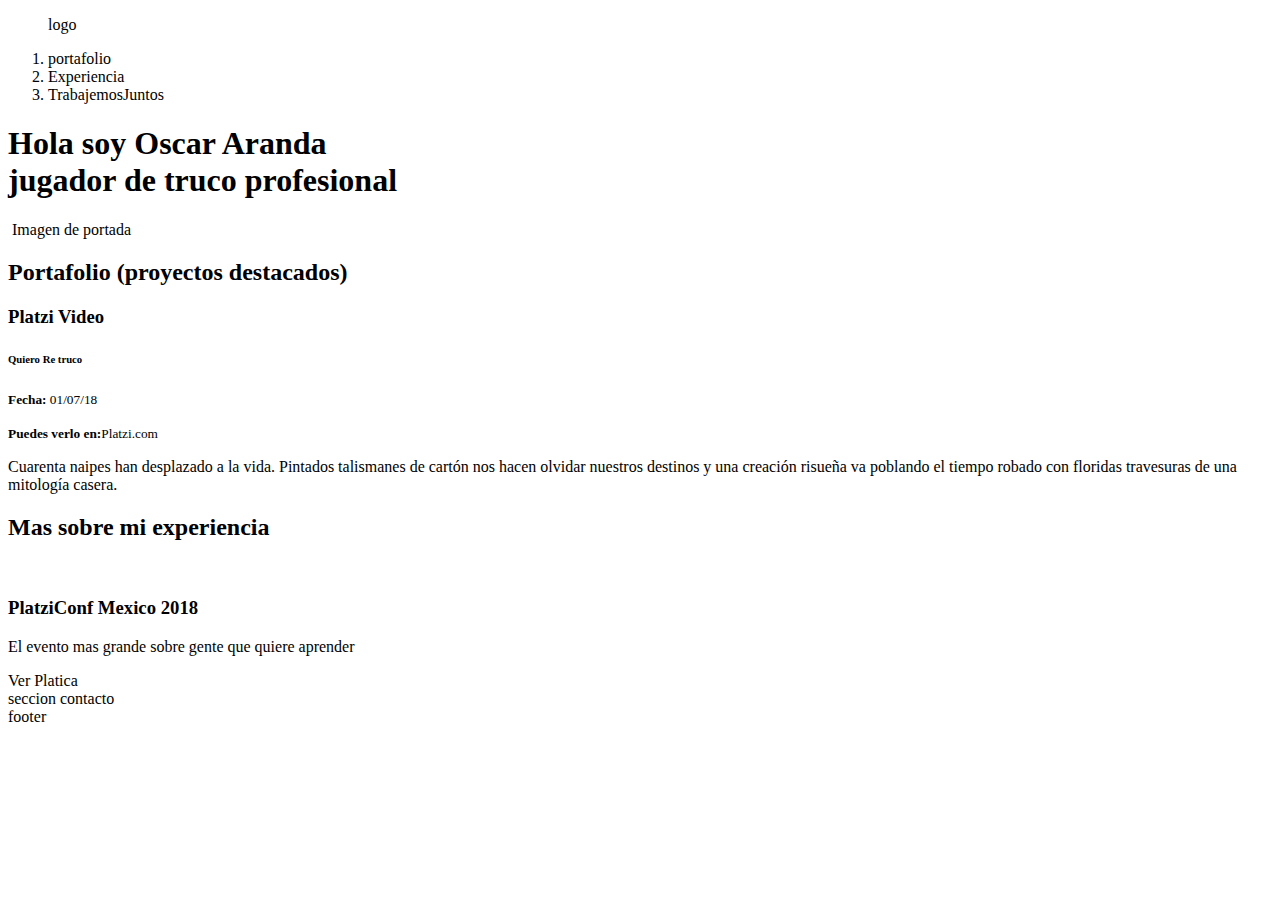
==== Cursos/desarrolloWeb/index.html @ be6c3e46 "inicio de carpeta Proyectos" ====
<!DOCTYPE html>
<html>
    <head>
        <title>Hola soy el Osky</title>
    </head>
    <body>
        <header>
           <div>
               <figure>
                   <img>logo
               </figure>
               <nav>
                    <ol>
                        <li>
                            <a>portafolio</a>
                        </li>
                        <li>
                            <a>Experiencia </a>
                        </li>
                        <li>
                            <a>TrabajemosJuntos </a>
                            </li>
                    </ol>
                </nav>
           </div>


        </header>
        <section>
         <h1>
            Hola soy <strong>Oscar Aranda</strong> <br/> jugador de <strong>truco</strong> profesional
         </h1>   
         <img> Imagen de portada    
        </section>
        <section>
          <h2>Portafolio (proyectos destacados)</h2>
          <article>
              <h3>Platzi Video</h3>
              <h6>Quiero Re truco</h6>
              <p> <small> <strong>Fecha:</strong> 01/07/18</small></p>
              <p><small><strong>Puedes verlo en:</strong>Platzi.com</small></p>
              <p>Cuarenta naipes han desplazado a la vida.
                    Pintados talismanes de cartón
                    nos hacen olvidar nuestros destinos
                    y una creación risueña
                    va poblando el tiempo robado
                    con floridas travesuras
                    de una mitología casera.</p>
          </article>
        </section>
        <section>
            <h2>
                    Mas sobre mi experiencia
            </h2>
            <article>
              <figure>
                  <img/>
              </figure>
              <h3>PlatziConf Mexico 2018</h3>
              <p>El evento mas grande sobre gente que quiere aprender</p>
              <a>Ver Platica</a>
            </article>
        </section>
        <section>seccion contacto </section>
        <section>footer </section>
    </body>
</html>
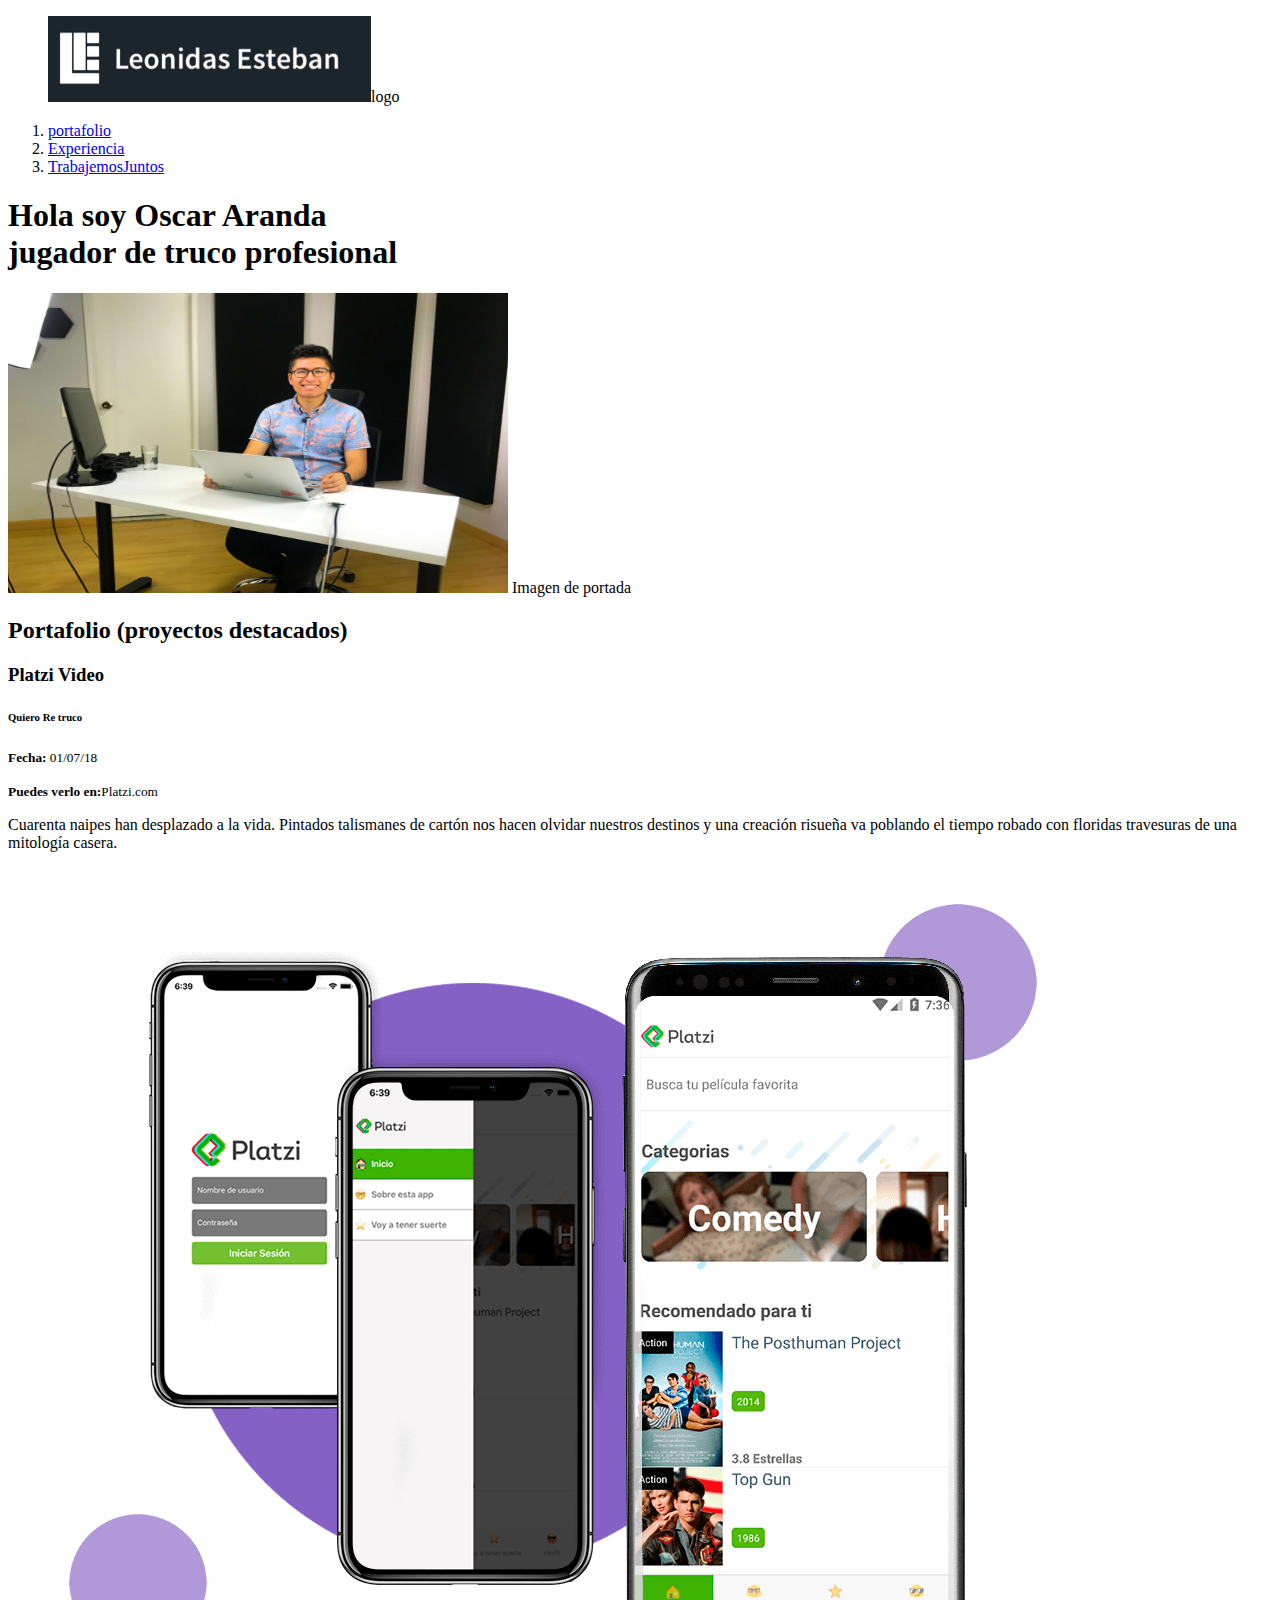
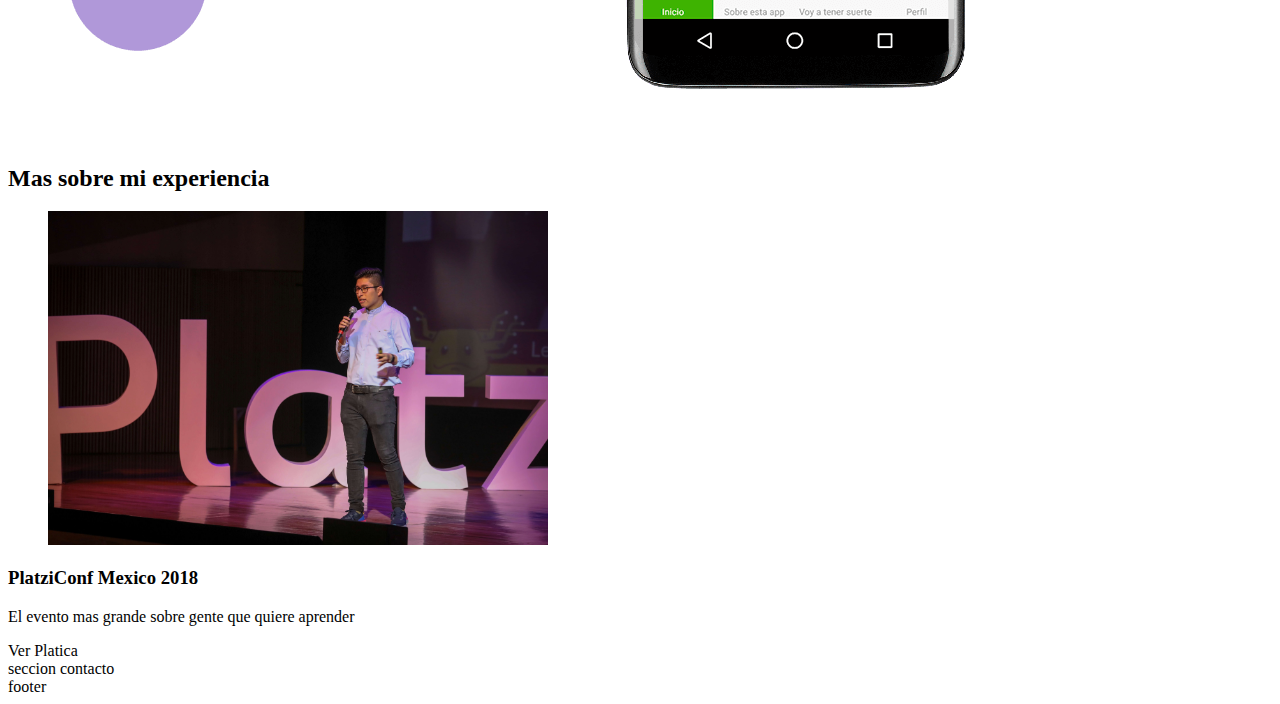
==== commit 9120dd1d: "creacion de nueva rama" ====
--- a/Cursos/desarrolloWeb/index.html
+++ b/Cursos/desarrolloWeb/index.html
@@ -1,24 +1,26 @@
 <!DOCTYPE html>
-<html>
+<html lang="es">
     <head>
+        <meta charset="UTF-8">
         <title>Hola soy el Osky</title>
+        <link rel="icon" type="image/png" href="images/favicon.png"/>
     </head>
     <body>
         <header>
            <div>
                <figure>
-                   <img>logo
+                   <img src="images/logo.png" alt="Logo de http://oscar.com">logo
                </figure>
                <nav>
                     <ol>
                         <li>
-                            <a>portafolio</a>
+                            <a href="#"> portafolio</a>
                         </li>
                         <li>
-                            <a>Experiencia </a>
+                            <a href="#">Experiencia </a>
                         </li>
                         <li>
-                            <a>TrabajemosJuntos </a>
+                            <a href="#">TrabajemosJuntos </a>
                             </li>
                     </ol>
                 </nav>
@@ -30,7 +32,7 @@
          <h1>
             Hola soy <strong>Oscar Aranda</strong> <br/> jugador de <strong>truco</strong> profesional
          </h1>   
-         <img> Imagen de portada    
+         <img src="images/hero.jpg" width="500" height="300" alt="imagen principal del sitio"> Imagen de portada    
         </section>
         <section>
           <h2>Portafolio (proyectos destacados)</h2>
@@ -46,6 +48,7 @@
                     va poblando el tiempo robado
                     con floridas travesuras
                     de una mitología casera.</p>
+                <img src="images/platzi-video-react-native.png" alt="Proyecto del curso reac"/>
           </article>
         </section>
         <section>
@@ -54,7 +57,7 @@
             </h2>
             <article>
               <figure>
-                  <img/>
+                  <img src="images/platzi-conf.jpg" width="500"/>
               </figure>
               <h3>PlatziConf Mexico 2018</h3>
               <p>El evento mas grande sobre gente que quiere aprender</p>
